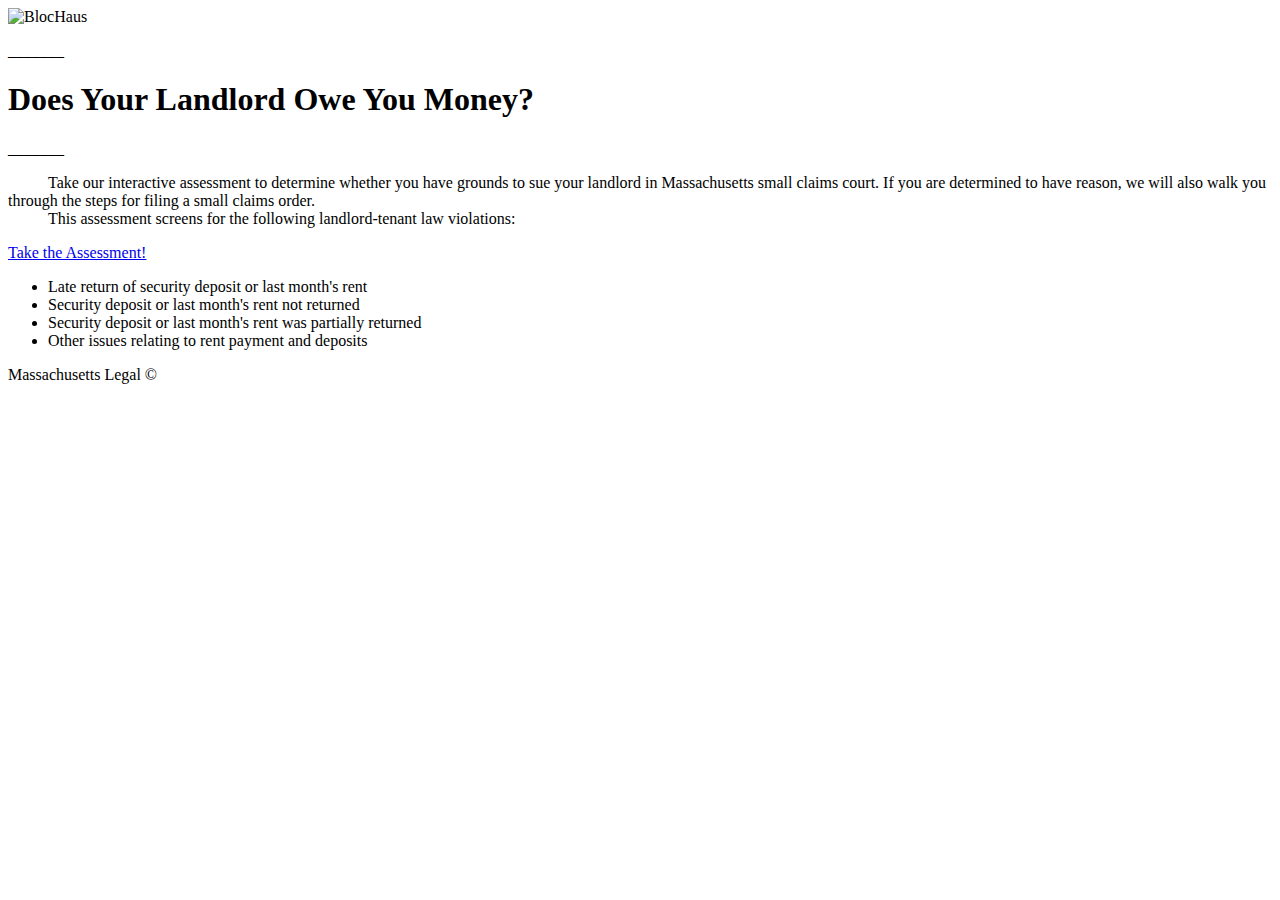
==== index.html @ b78b37f2 "Create index.html" ====
<!DOCTYPE html>
<html lang="en">
<head>
<title>Welcome</title>
<link rel="stylesheet" href="stylesheet.css">
<script src="http://cdnjs.cloudflare.com/ajax/libs/jquery/2.1.3/jquery.min.js"></script> 
<script src="http://cdnjs.cloudflare.com/ajax/libs/jquery-easing/1.3/jquery.easing.min.js"></script> 
<script src="header.js"></script>
</head>
<body>
<div id="header">
</div>
<div id="main">
  <div id="banner"> <img id="gavel" alt="BlocHaus" src="BlocHaus_med.png" width="250" height="250"> </div>
  <p class="line-break"> _______ </p>
  <h1> Does Your Landlord Owe You Money? </h1>
  <p class="line-break"> _______ </p>
  <p style="text-indent: 2.5em;  margin-bottom:0px;"> Take our interactive assessment to determine whether you have grounds to sue your landlord in Massachusetts small claims court. If you are determined to have reason, we will also walk you through the steps for filing a small claims order. <br>
  <p style="text-indent: 2.5em; margin-top:0px;"> This assessment screens for the following landlord-tenant law violations: </p>
  <div class="button-div"> <a href="assessment.html" class="myButton">Take the Assessment!</a> </div>
  <ul>
    <li> Late return of security deposit or last month's rent </li>
    <li> Security deposit or last month's rent not returned </li>
    <li> Security deposit or last month's rent was partially returned </li>
    <li> Other issues relating to rent payment and deposits </li>
  </ul>
  </p>
</div>
<div id="footer">
Massachusetts Legal &copy;
</div>
</body>
</html>
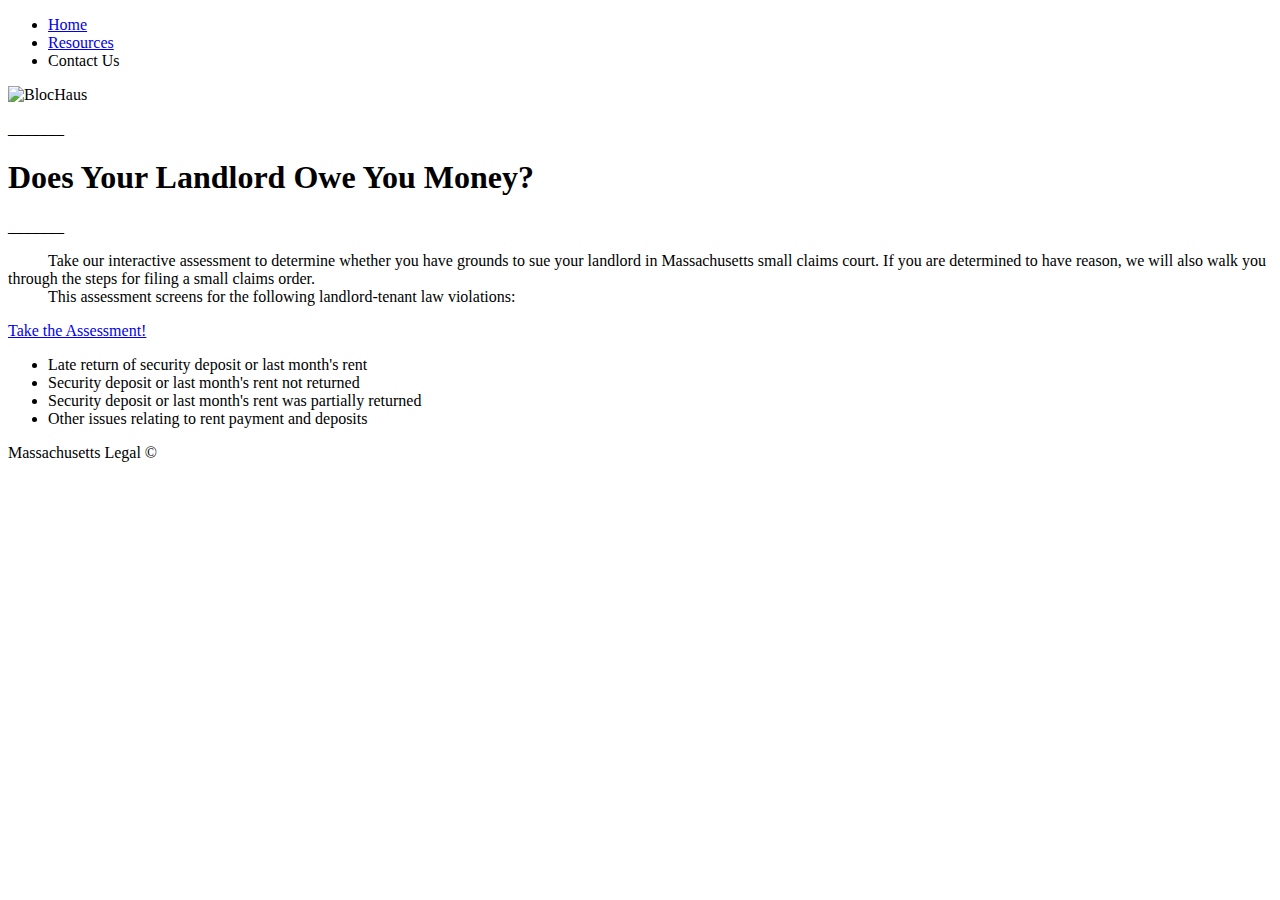
==== commit aa90ab9d: "Update index.html" ====
--- a/index.html
+++ b/index.html
@@ -3,8 +3,8 @@
 <head>
 <title>Welcome</title>
 <link rel="stylesheet" href="stylesheet.css">
-<script src="http://cdnjs.cloudflare.com/ajax/libs/jquery/2.1.3/jquery.min.js"></script> 
-<script src="http://cdnjs.cloudflare.com/ajax/libs/jquery-easing/1.3/jquery.easing.min.js"></script> 
+<script src="https://cdnjs.cloudflare.com/ajax/libs/jquery/2.1.3/jquery.min.js"></script> 
+<script src="https://cdnjs.cloudflare.com/ajax/libs/jquery-easing/1.3/jquery.easing.min.js"></script> 
 <script src="header.js"></script>
 </head>
 <body>
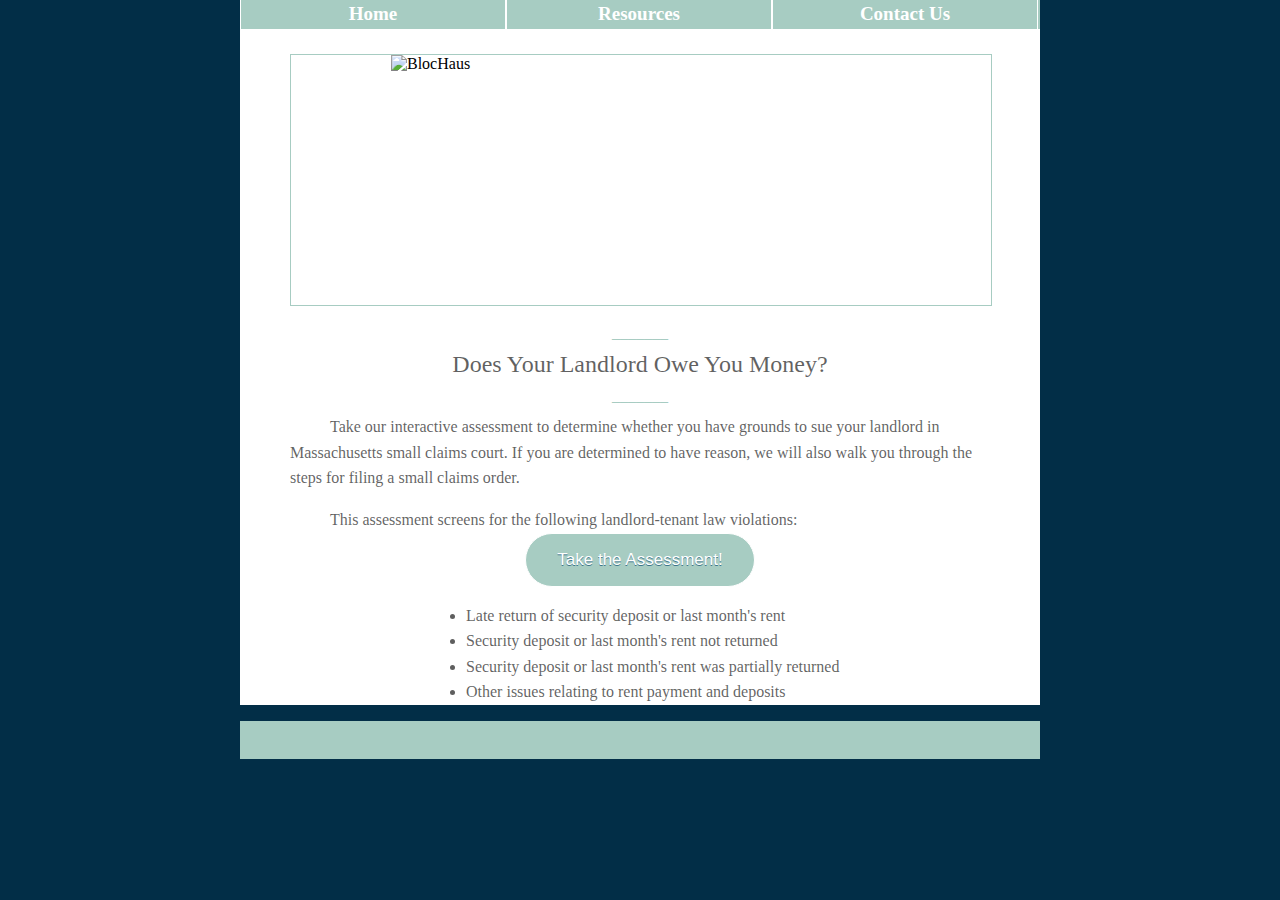
==== commit ed4f2c0a: "footer" ====
--- a/index.html
+++ b/index.html
@@ -11,12 +11,13 @@
 <div id="header">
 </div>
 <div id="main">
+<div class="padding">
   <div id="banner"> <img id="gavel" alt="BlocHaus" src="BlocHaus_med.png" width="250" height="250"> </div>
   <p class="line-break"> _______ </p>
   <h1> Does Your Landlord Owe You Money? </h1>
   <p class="line-break"> _______ </p>
-  <p style="text-indent: 2.5em;  margin-bottom:0px;"> Take our interactive assessment to determine whether you have grounds to sue your landlord in Massachusetts small claims court. If you are determined to have reason, we will also walk you through the steps for filing a small claims order. <br>
-  <p style="text-indent: 2.5em; margin-top:0px;"> This assessment screens for the following landlord-tenant law violations: </p>
+  <p class="landlord"> Take our interactive assessment to determine whether you have grounds to sue your landlord in Massachusetts small claims court. If you are determined to have reason, we will also walk you through the steps for filing a small claims order. <br>
+  <p class="landlord"> This assessment screens for the following landlord-tenant law violations: </p>
   <div class="button-div"> <a href="assessment.html" class="myButton">Take the Assessment!</a> </div>
   <ul>
     <li> Late return of security deposit or last month's rent </li>
@@ -25,9 +26,8 @@
     <li> Other issues relating to rent payment and deposits </li>
   </ul>
   </p>
+  </div>
 </div>
-<div id="footer">
-Massachusetts Legal &copy;
-</div>
+<div id="footer"></div>
 </body>
 </html>
--- a/stylesheet.css
+++ b/stylesheet.css
@@ -0,0 +1,161 @@
+
+html {
+	height: 100%;
+	width: 100%;
+	margin: 0 auto;
+	background-color: #022E47;
+	
+}
+
+body {
+	margin: 0 auto;
+	width: 800px;
+	
+}
+
+#main {
+	margin: 0 auto;
+	width: 100%;
+	height: 100%;
+	background-color: white;
+	padding-top: 25px;
+}
+
+.padding {
+	padding-left: 50px;
+	padding-right: 50px;	
+}
+
+#header {
+	margin: 0 auto;
+	height: 30px;
+	color: black;
+	background-color: #A7CCC2;
+	width: 100%;
+	margin-top: -1px;
+}
+
+#header ul {
+	margin: 0px;
+	padding: 0px;
+}
+
+#header li {
+	display: inline-block;
+	width: 264px;
+	text-align: center;
+	vertical-align: middle;
+	color: white;
+	border: solid 1px white;
+	border-top: black;
+	font-weight: bold;
+	height: 30px;
+	font-size: 19px;
+	
+}
+
+#header li:hover {
+	background-color: #BEC4C0;
+	cursor: pointer;
+	font-weight: normal;
+}
+
+#header a {
+	text-decoration: none;
+	color: white;
+}
+
+#header li a {
+	width: 100%;
+	height: 100%;
+	margin: 0;
+	display: block;
+}
+
+h1 {
+	text-align: center;
+	font-size: 24px;
+	font-weight: 200;
+	color: rgba(26, 26, 26, .7);
+}
+
+#banner {
+	height: 250px;
+	width: 100%;
+	overflow: hidden;
+	border: #A7CCC2 1px solid;
+/* 	border-top: black 1px solid; */
+	margin-bottom: 25px;
+}
+
+#banner img {
+	height: 250px;
+	width: 500px;
+	margin: 0 auto;
+	display: block;
+}
+
+p, ul, li {
+	font-size: 16px;
+	line-height: 1.6em;
+	font-weight: 400;
+	font-style: normal;
+	color: rgba(26, 26, 26, .7);
+}
+
+#main ul {
+	margin-left: 8.5em;	
+}
+
+.line-break {
+	text-align: center;
+	color: #A7CCC2;
+	line-height: 4px;
+	font-family: serif;
+}
+
+
+.myButton {
+	background-color:#A7CCC2;
+	-moz-border-radius:28px;
+	-webkit-border-radius:28px;
+	border-radius:28px;
+	border:1px solid #ffffff;
+	display:inline-block;
+	cursor:pointer;
+	color:#ffffff;
+	font-family:Arial;
+	font-size:17px;
+	padding:16px 31px;
+	text-decoration:none;
+	text-shadow:0px 1px 0px #3d768a;
+}
+.myButton:hover {
+	background-color: #BEC4C0;
+}
+.myButton:active {
+	position:relative;
+	top:1px;
+}
+
+.button-div {
+	text-align: center;
+}
+
+#footer {
+	height: 30px;
+	background-color: #A7CCC2;	
+	width: 100%;
+	margin: 0 auto;
+	text-align: center;
+	color: white;
+	padding-top: 8px;
+	font-weight: bold;
+}
+
+.landlord {
+	text-indent: 2.5em;  
+	margin-bottom:0px;
+}
+
+
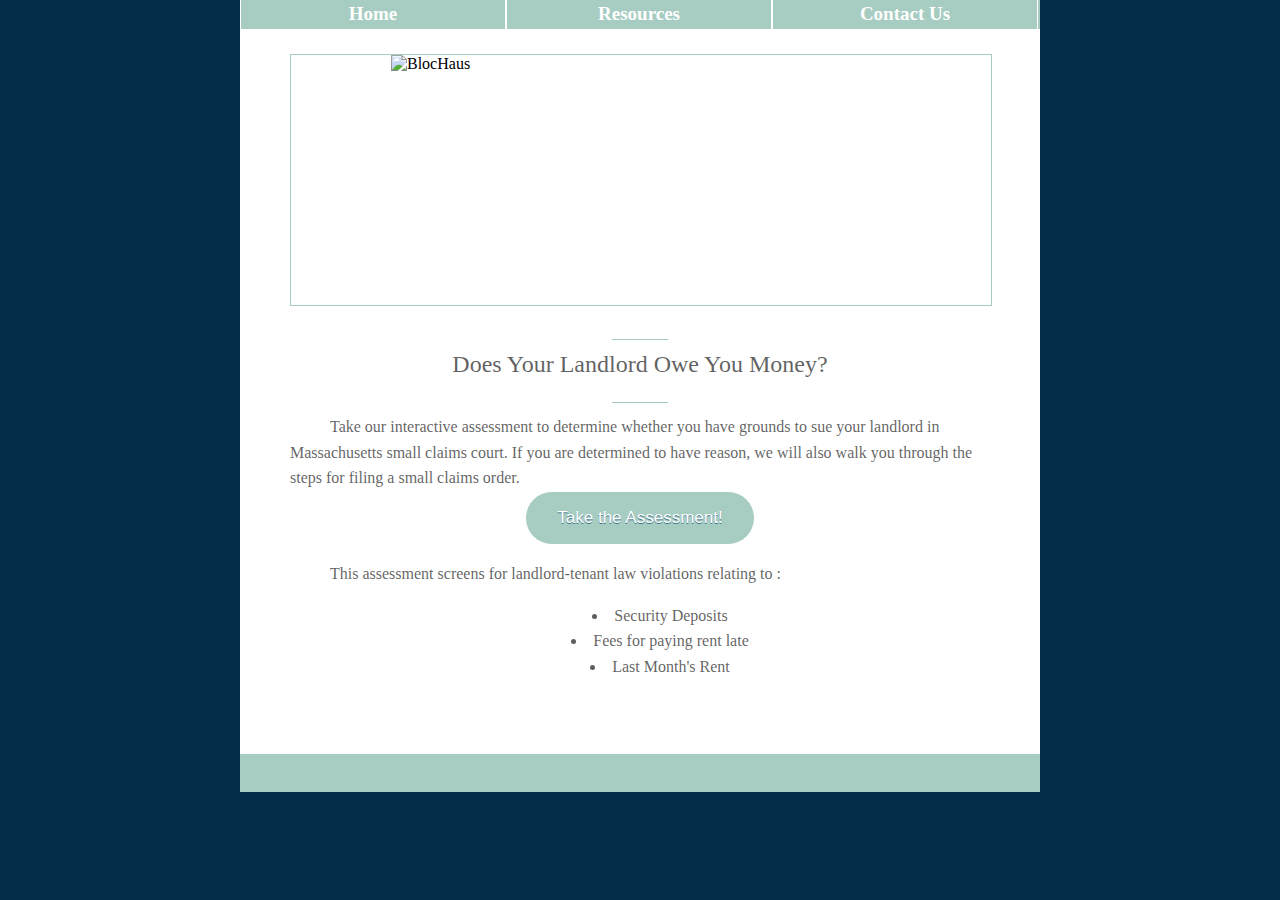
==== commit dd4a6a5f: "Update index.html" ====
--- a/index.html
+++ b/index.html
@@ -17,13 +17,12 @@
   <h1> Does Your Landlord Owe You Money? </h1>
   <p class="line-break"> _______ </p>
   <p class="landlord"> Take our interactive assessment to determine whether you have grounds to sue your landlord in Massachusetts small claims court. If you are determined to have reason, we will also walk you through the steps for filing a small claims order. <br>
-  <p class="landlord"> This assessment screens for the following landlord-tenant law violations: </p>
   <div class="button-div"> <a href="assessment.html" class="myButton">Take the Assessment!</a> </div>
-  <ul>
-    <li> Late return of security deposit or last month's rent </li>
-    <li> Security deposit or last month's rent not returned </li>
-    <li> Security deposit or last month's rent was partially returned </li>
-    <li> Other issues relating to rent payment and deposits </li>
+  <p class="landlord"> This assessment screens for landlord-tenant law violations relating to : </p>
+  <ul style="text-align:center; list-style-position:inside">
+    <li> Security Deposits </li>
+    <li> Fees for paying rent late </li>
+    <li> Last Month's Rent </li>
   </ul>
   </p>
   </div>
--- a/stylesheet.css
+++ b/stylesheet.css
@@ -16,9 +16,10 @@
 #main {
 	margin: 0 auto;
 	width: 100%;
-	height: 100%;
+	min-height: 700px;
 	background-color: white;
 	padding-top: 25px;
+	display: inline-block;
 }
 
 .padding {
@@ -33,6 +34,7 @@
 	background-color: #A7CCC2;
 	width: 100%;
 	margin-top: -1px;
+	display: inline-block;
 }
 
 #header ul {
@@ -103,10 +105,6 @@
 	color: rgba(26, 26, 26, .7);
 }
 
-#main ul {
-	margin-left: 8.5em;	
-}
-
 .line-break {
 	text-align: center;
 	color: #A7CCC2;
@@ -151,6 +149,7 @@
 	color: white;
 	padding-top: 8px;
 	font-weight: bold;
+	display: inline-block;
 }
 
 .landlord {
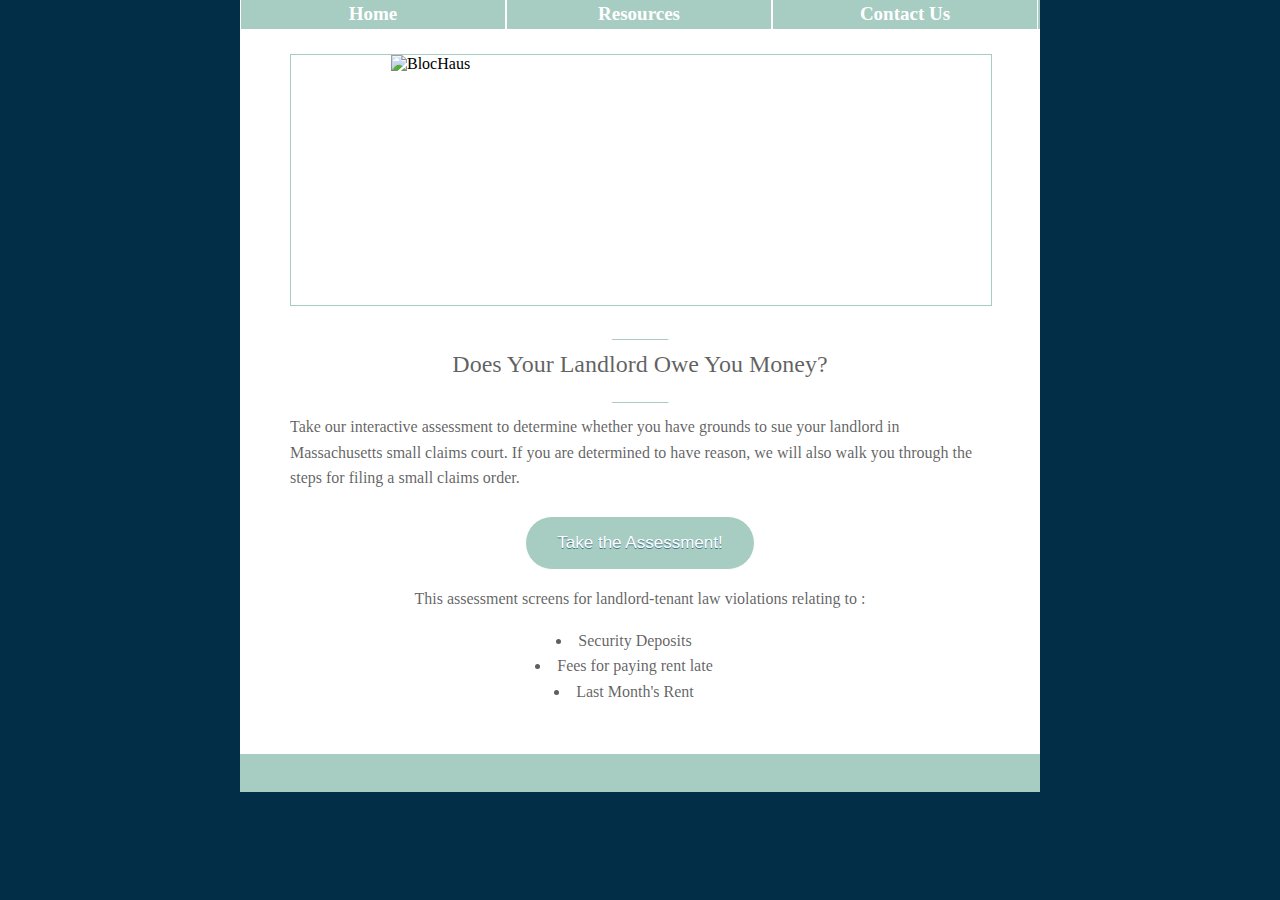
==== commit 310e8a82: "Update index.html" ====
--- a/index.html
+++ b/index.html
@@ -16,10 +16,10 @@
   <p class="line-break"> _______ </p>
   <h1> Does Your Landlord Owe You Money? </h1>
   <p class="line-break"> _______ </p>
-  <p class="landlord"> Take our interactive assessment to determine whether you have grounds to sue your landlord in Massachusetts small claims court. If you are determined to have reason, we will also walk you through the steps for filing a small claims order. <br>
+  <p class="landlord" text-indent"3.5em"> Take our interactive assessment to determine whether you have grounds to sue your landlord in Massachusetts small claims court. If you are determined to have reason, we will also walk you through the steps for filing a small claims order. <br>
   <div class="button-div"> <a href="assessment.html" class="myButton">Take the Assessment!</a> </div>
-  <p class="landlord"> This assessment screens for landlord-tenant law violations relating to : </p>
-  <ul style="text-align:center; list-style-position:inside">
+  <p class="landlord" style="text-align: center"> This assessment screens for landlord-tenant law violations relating to : </p>
+  <ul style="text-align:center; list-style-position:inside; margin-left:-4.5em">
     <li> Security Deposits </li>
     <li> Fees for paying rent late </li>
     <li> Last Month's Rent </li>
--- a/stylesheet.css
+++ b/stylesheet.css
@@ -138,6 +138,7 @@
 
 .button-div {
 	text-align: center;
+	margin-top: 25px;
 }
 
 #footer {
@@ -152,9 +153,4 @@
 	display: inline-block;
 }
 
-.landlord {
-	text-indent: 2.5em;  
-	margin-bottom:0px;
-}
 
-
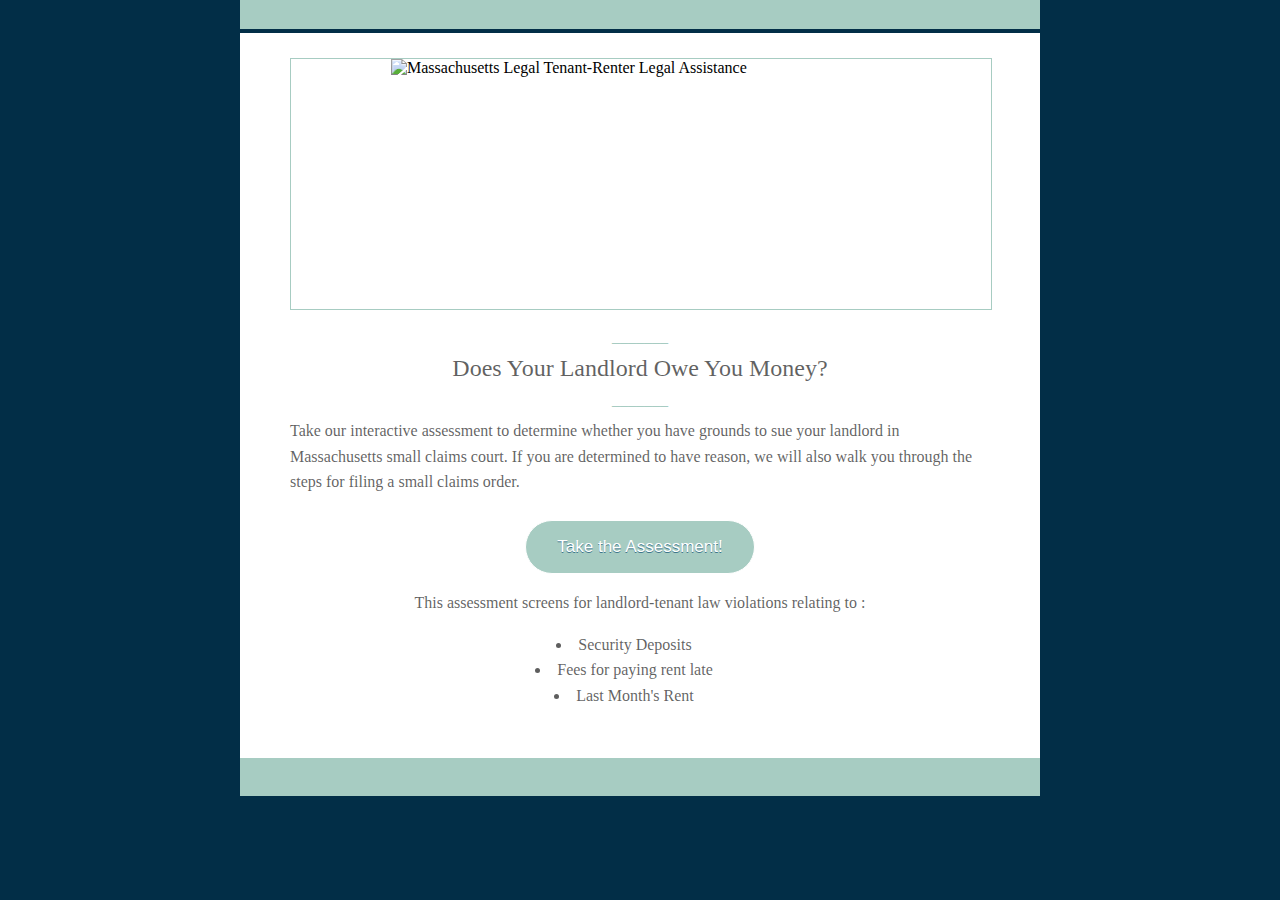
==== commit 8b3416d2: "Update index.html" ====
--- a/index.html
+++ b/index.html
@@ -2,17 +2,18 @@
 <html lang="en">
 <head>
 <title>Welcome</title>
+<link rel="icon" href="ic_launcher.png">
 <link rel="stylesheet" href="stylesheet.css">
 <script src="https://cdnjs.cloudflare.com/ajax/libs/jquery/2.1.3/jquery.min.js"></script> 
 <script src="https://cdnjs.cloudflare.com/ajax/libs/jquery-easing/1.3/jquery.easing.min.js"></script> 
-<script src="header.js"></script>
+<script src="common.js"></script>
 </head>
 <body>
 <div id="header">
 </div>
 <div id="main">
 <div class="padding">
-  <div id="banner"> <img id="gavel" alt="BlocHaus" src="BlocHaus_med.png" width="250" height="250"> </div>
+  <div id="banner"> <img id="gavel" alt="Massachusetts Legal Tenant-Renter Legal Assistance" src="BlocHaus_med.png" width="250" height="250"> </div>
   <p class="line-break"> _______ </p>
   <h1> Does Your Landlord Owe You Money? </h1>
   <p class="line-break"> _______ </p>
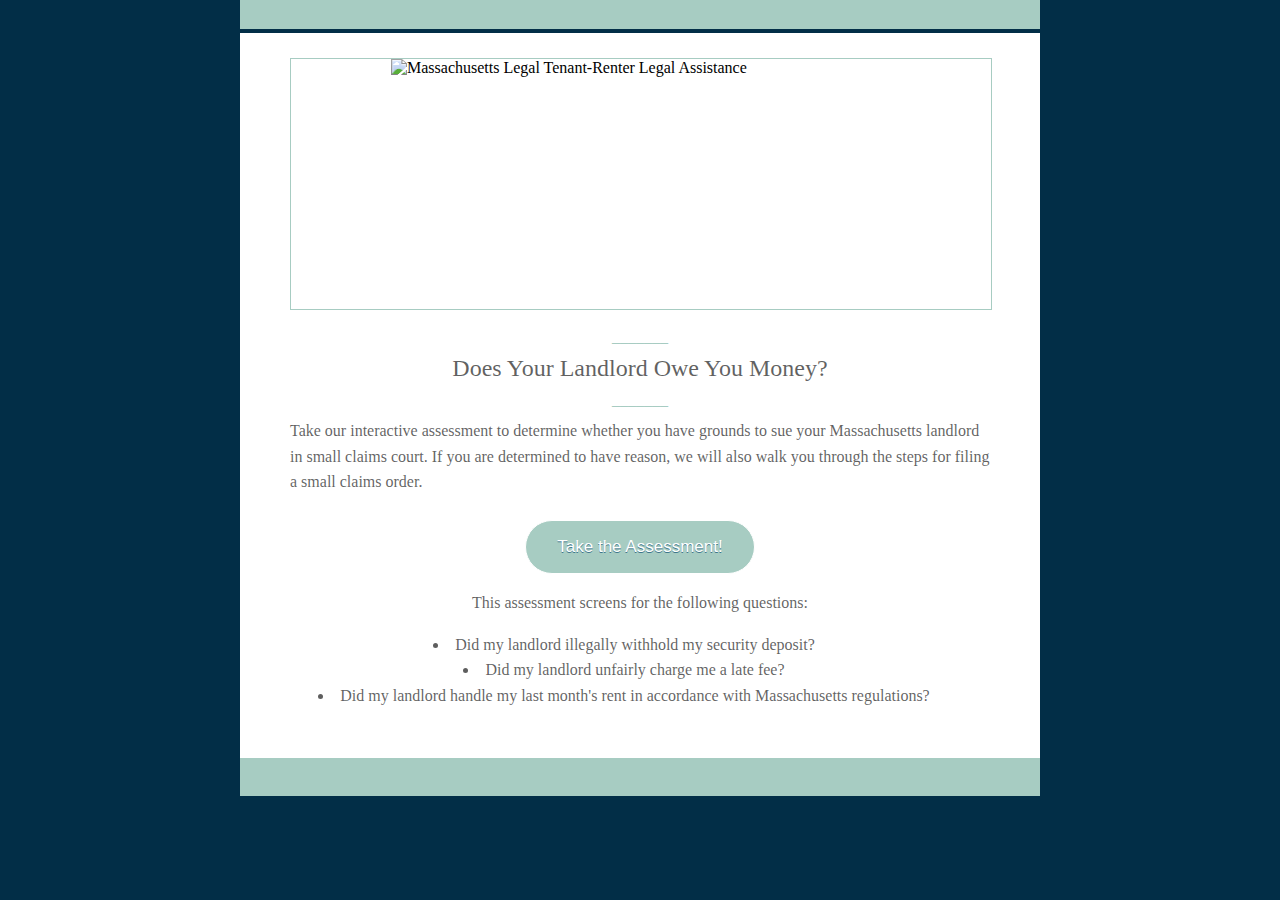
==== commit e2d89315: "Update index.html" ====
--- a/index.html
+++ b/index.html
@@ -17,13 +17,13 @@
   <p class="line-break"> _______ </p>
   <h1> Does Your Landlord Owe You Money? </h1>
   <p class="line-break"> _______ </p>
-  <p class="landlord" text-indent"3.5em"> Take our interactive assessment to determine whether you have grounds to sue your landlord in Massachusetts small claims court. If you are determined to have reason, we will also walk you through the steps for filing a small claims order. <br>
+  <p class="landlord" text-indent"3.5em"> Take our interactive assessment to determine whether you have grounds to sue your Massachusetts landlord in small claims court. If you are determined to have reason, we will also walk you through the steps for filing a small claims order. <br>
   <div class="button-div"> <a href="assessment.html" class="myButton">Take the Assessment!</a> </div>
-  <p class="landlord" style="text-align: center"> This assessment screens for landlord-tenant law violations relating to : </p>
+  <p class="landlord" style="text-align: center"> This assessment screens for the following questions: </p>
   <ul style="text-align:center; list-style-position:inside; margin-left:-4.5em">
-    <li> Security Deposits </li>
-    <li> Fees for paying rent late </li>
-    <li> Last Month's Rent </li>
+    <li> Did my landlord illegally withhold my security deposit? </li>
+    <li> Did my landlord unfairly charge me a late fee? </li>
+    <li> Did my landlord handle my last month's rent in accordance with Massachusetts regulations? </li>
   </ul>
   </p>
   </div>
